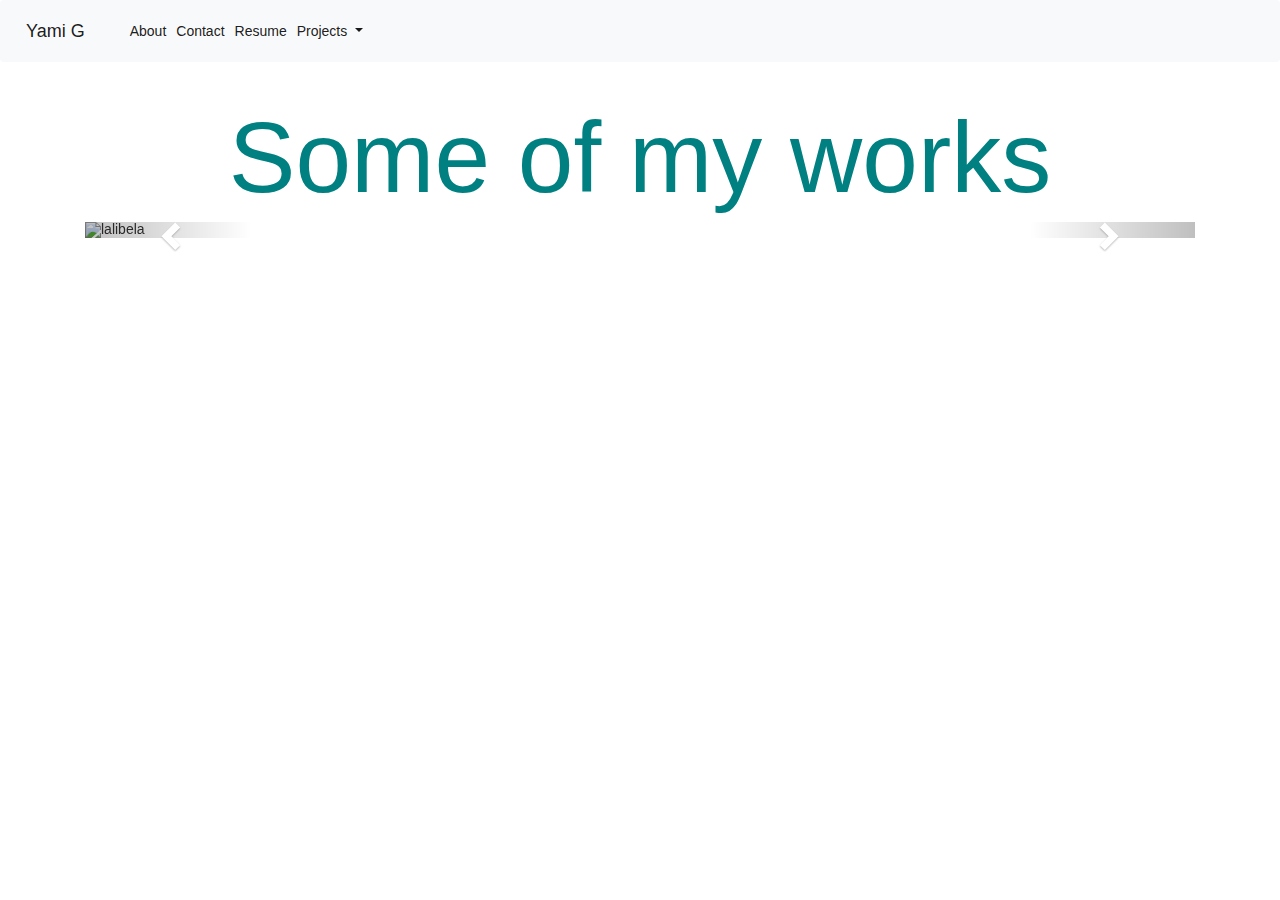
==== About.html @ f78be08a "first commit" ====
<!DOCTYPE html>
<html lang="en">
    <!-- <head>
        <title>Bootstrap Example</title>
        <meta charset="utf-8">
        <meta name="viewport" content="width=device-width, initial-scale=1">
        <link rel="stylesheet" href="https://maxcdn.bootstrapcdn.com/bootstrap/3.4.1/css/bootstrap.min.css">
        <script src="https://ajax.googleapis.com/ajax/libs/jquery/3.4.1/jquery.min.js"></script>
        <script src="https://maxcdn.bootstrapcdn.com/bootstrap/3.4.1/js/bootstrap.min.js"></script>

      </head> -->
  <head>
    <!--The below meta tag <meta charset= "UTF-8"> enables the HTML document to support all the languages that exist on Earth. Without this tag, a browser may not be able to correctly display any characters that don't belong to the basic Latin alphabet. -->
    <meta charset="utf-8">
    <!--The below meta tag tells intertnet explorer to use the latest rendering engine -->
    <meta http-equiv="X-UA-Compatible" content="IE=edge">
    <!-- This below meta tag sets the page width to the size of the device and sets the zoom width to 1 -->
    <meta name="viewport" content="width=device-width, initial-scale=1, shrink-to-fit=no">
    <!-- The above 3 meta tags *must* come first in the head; any other head content must come *after* these tags -->
    <!-- My custom css stylesheet link is below -->
    <link rel="stylesheet" href="style.css">
    <!-- This will be the name of our page as it shows up in our tab -->
    <title>Bootstrap 101 Template</title>
    <!-- Latest compiled and minified Bootstrap CSS -->
    <link rel="stylesheet" href="https://stackpath.bootstrapcdn.com/bootstrap/4.3.1/css/bootstrap.min.css" integrity="sha384-ggOyR0iXCbMQv3Xipma34MD+dH/1fQ784/j6cY/iJTQUOhcWr7x9JvoRxT2MZw1T" crossorigin="anonymous">
    <!-- CDN for Glyphicons. A CDN is a service that accelerates internet content delivery -->
    <link href="https://maxcdn.bootstrapcdn.com/font-awesome/4.7.0/css/font-awesome.min.css" rel="stylesheet">
    <link rel="stylesheet" href="https://cdnjs.cloudflare.com/ajax/libs/font-awesome/4.7.0/css/font-awesome.min.css">
    <link rel="stylesheet" href="https://maxcdn.bootstrapcdn.com/bootstrap/3.4.1/css/bootstrap.min.css"> 
    <script src="https://ajax.googleapis.com/ajax/libs/jquery/3.4.1/jquery.min.js"></script>
    <script src="https://maxcdn.bootstrapcdn.com/bootstrap/3.4.1/js/bootstrap.min.js"></script>
  
</head>
<body>

          
          <nav class="navbar navbar-expand-lg navbar-light bg-light">
            <a class="navbar-brand" href="#">Yami G</a>
            <button class="navbar-toggler" type="button" data-toggle="collapse" data-target="#navbarNavDropdown" aria-controls="navbarNavDropdown" aria-expanded="false" aria-label="Toggle navigation">
              <span class="navbar-toggler-icon"></span>
            </button>
            <div class="collapse navbar-collapse" id="navbarNavDropdown">
              <ul class="navbar-nav">
                <li class="nav-item active">
                  <a class="nav-link" href="about.html">About<span class="sr-only">(current)</span></a>
                </li>
                <li class="nav-item active">
                  <a class="nav-link" href="contact.html">Contact</a>
                </li>
                <li class="nav-item active">
                  <a class="nav-link" href="resume.html">Resume</a>
                </li>
                <li class="nav-item dropdown active">
                  <a class="nav-link dropdown-toggle" href="projects.html" id="navbarDropdownMenuLink" role="button" data-toggle="dropdown" aria-haspopup="true" aria-expanded="false">
                    Projects
                  </a>
                  <div class="dropdown-menu" aria-labelledby="navbarDropdownMenuLink">
                    <a class="dropdown-item" href="https://github.com/yami-er/bootstrap-lab.git">Lalibela Webpage</a>
                    <a class="dropdown-item" href="https://github.com/yami-er/animation-lab.git">Kitchen Webpage</a>
                    <a class="dropdown-item" href="https://github.com/yami-er/Twitter-lab.git">Resume Webpage</a>
                  </div>
                </li>
                </ul>
            
          </nav>
        </div>  

        
        <div class="container">
            <h1 style="color: teal; text-align: center;">Some of my works</h1>  
            <div id="myCarousel" class="carousel slide" data-ride="carousel">
              <!-- Indicators -->
              <ol class="carousel-indicators">
                <li data-target="#myCarousel" data-slide-to="0" class="active"></li>
                <li data-target="#myCarousel" data-slide-to="1"></li>
                <li data-target="#myCarousel" data-slide-to="2"></li>
              </ol>
          
              <!-- Wrapper for slides -->
              <div class="carousel-inner">
                  <div class="item active">
                      <img src="Lalibela.png" alt="lalibela" style="width:100%;">
                      </div>
              
                      <div class="item">
                      <img src="Yami-kitchen.PNG" alt="Yami-kitchen" style="width:100%;">
                      </div>
                  
                      <div class="item">
                      <img src="Restaurant.PNG" alt="Restaurant" style="width:100%;">
                      </div>
              </div>
          
              <!-- Left and right controls -->
              <a class="left carousel-control" href="#myCarousel" data-slide="prev">
                <span class="glyphicon glyphicon-chevron-left"></span>
                <span class="sr-only">Previous</span>
              </a>
              <a class="right carousel-control" href="#myCarousel" data-slide="next">
                <span class="glyphicon glyphicon-chevron-right"></span>
                <span class="sr-only">Next</span>
              </a>
            </div>
          </div>
</body>
</html>
---- style.css ----
.col-sm-4{
    border: 1px #ccc solid;
    text-align: center;
}
.col-sm-8{ 
    border: 1px #ccc solid;
    text-align: center;
}

body {
    background-image: url("paper.gif");
    background-color: red;

h1{
   text-align: center; 
   font-size:100px;
   color: teal;
  
}



}
 
/* .flip-box {
    background-color: transparent;
    width: 300px;
    height: 200px;
    border: 1px solid #f1f1f1;
    perspective: 1000px;
  }
  
  .flip-box-inner {
    position: relative;
    width: 100%;
    height: 100%;
    text-align: center;
    transition: transform 0.8s;
    transform-style: preserve-3d;
  }
  
  .flip-box:hover .flip-box-inner {
    transform: rotateX(180deg);
  }
  
  .flip-box-front, .flip-box-back {
    position: absolute;
    width: 100%;
    height: 100%;
    -webkit-backface-visibility: hidden;
    backface-visibility: hidden;
  }
  
  .flip-box-front {
    background-color: #bbb;
    color: black;
  }
  
  .flip-box-back {
    background-color: dodgerblue;
    color: white;
    transform: rotateX(180deg);
  } */
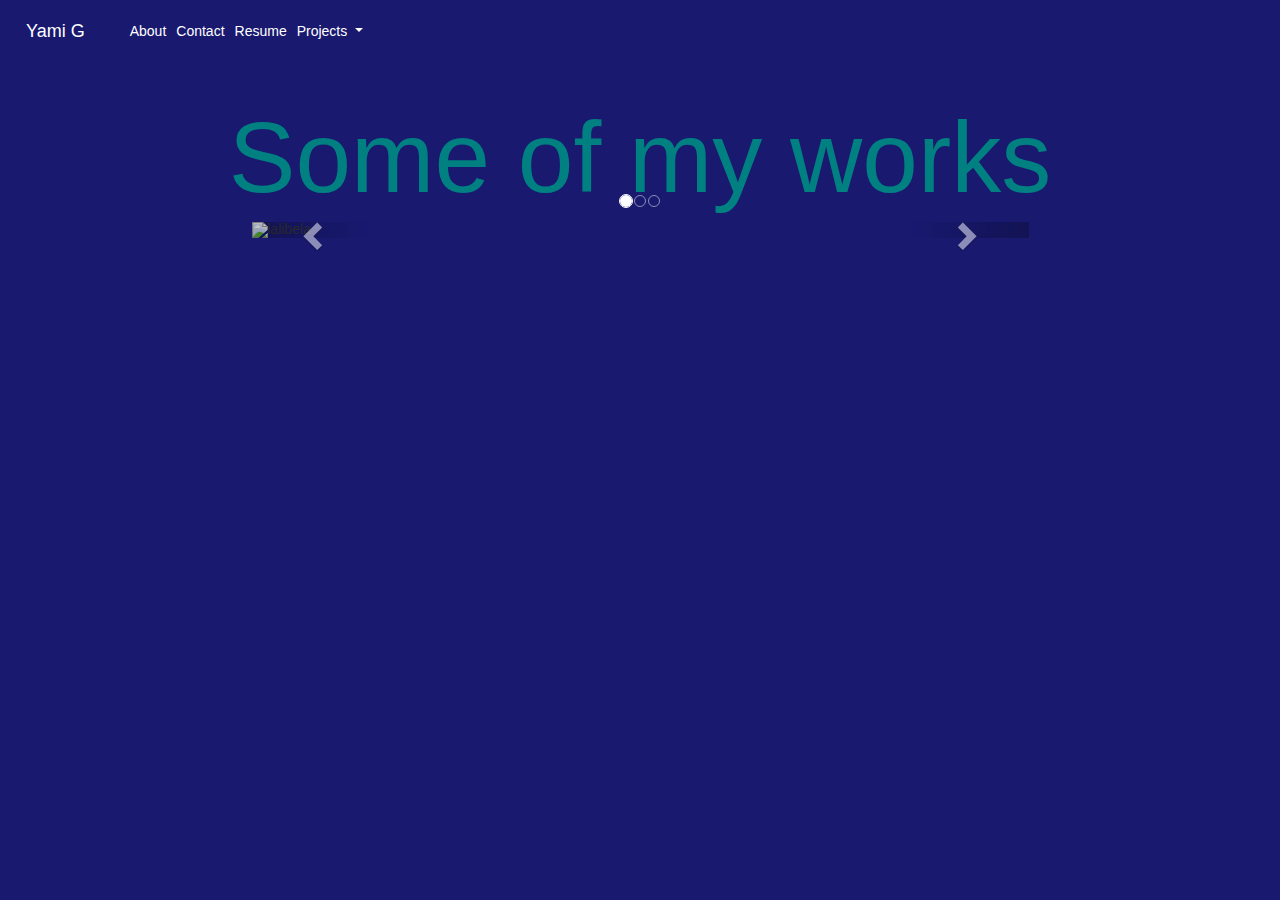
==== commit 7d1a705f: "second commit" ====
--- a/About.html
+++ b/About.html
@@ -29,46 +29,58 @@
     <link rel="stylesheet" href="https://maxcdn.bootstrapcdn.com/bootstrap/3.4.1/css/bootstrap.min.css"> 
     <script src="https://ajax.googleapis.com/ajax/libs/jquery/3.4.1/jquery.min.js"></script>
     <script src="https://maxcdn.bootstrapcdn.com/bootstrap/3.4.1/js/bootstrap.min.js"></script>
-  
+  <style>
+    body{
+      background-color: midnightblue;
+    }
+    .carousel {
+  width:70%;
+  height:70%;
+  position: relative;
+  margin: auto;
+    }
+
+  </style>
 </head>
 <body>
 
           
-          <nav class="navbar navbar-expand-lg navbar-light bg-light">
-            <a class="navbar-brand" href="#">Yami G</a>
-            <button class="navbar-toggler" type="button" data-toggle="collapse" data-target="#navbarNavDropdown" aria-controls="navbarNavDropdown" aria-expanded="false" aria-label="Toggle navigation">
-              <span class="navbar-toggler-icon"></span>
-            </button>
-            <div class="collapse navbar-collapse" id="navbarNavDropdown">
-              <ul class="navbar-nav">
-                <li class="nav-item active">
-                  <a class="nav-link" href="about.html">About<span class="sr-only">(current)</span></a>
-                </li>
-                <li class="nav-item active">
-                  <a class="nav-link" href="contact.html">Contact</a>
-                </li>
-                <li class="nav-item active">
-                  <a class="nav-link" href="resume.html">Resume</a>
-                </li>
-                <li class="nav-item dropdown active">
-                  <a class="nav-link dropdown-toggle" href="projects.html" id="navbarDropdownMenuLink" role="button" data-toggle="dropdown" aria-haspopup="true" aria-expanded="false">
-                    Projects
-                  </a>
-                  <div class="dropdown-menu" aria-labelledby="navbarDropdownMenuLink">
-                    <a class="dropdown-item" href="https://github.com/yami-er/bootstrap-lab.git">Lalibela Webpage</a>
-                    <a class="dropdown-item" href="https://github.com/yami-er/animation-lab.git">Kitchen Webpage</a>
-                    <a class="dropdown-item" href="https://github.com/yami-er/Twitter-lab.git">Resume Webpage</a>
-                  </div>
-                </li>
-                </ul>
-            
-          </nav>
+  <nav class="navbar navbar-expand-lg navbar-dark">
+    <a class = bac-g></a>
+   <a class="navbar-brand" href="yamig.html">Yami G</a>
+   <button class="navbar-toggler" type="button" data-toggle="collapse" data-target="#navbarNavDropdown" aria-controls="navbarNavDropdown" aria-expanded="false" aria-label="Toggle navigation">
+     <span class="navbar-toggler-icon"></span>
+   </button>
+   <div class="collapse navbar-collapse" id="navbarNavDropdown">
+     <ul class="navbar-nav">
+       <li class="nav-item active">
+         <a class="nav-link" href="about.html">About<span class="sr-only">(current)</span></a>
+       </li>
+       <li class="nav-item active">
+         <a class="nav-link" href="contact.html">Contact</a>
+       </li>
+       <li class="nav-item active">
+         <a class="nav-link" href="resume.html">Resume</a>
+       </li>
+       <li class="nav-item dropdown active">
+         <a class="nav-link dropdown-toggle" href="projects.html" id="navbarDropdownMenuLink" role="button" data-toggle="dropdown" aria-haspopup="true" aria-expanded="false">
+           Projects
+         </a>
+         <div class="dropdown-menu" aria-labelledby="navbarDropdownMenuLink">
+           <a class="dropdown-item" href="https://github.com/yami-er/bootstrap-lab.git">Lalibela Webpage</a>
+           <a class="dropdown-item" href="https://github.com/yami-er/animation-lab.git">Kitchen Webpage</a>
+           <a class="dropdown-item" href="https://github.com/yami-er/Twitter-lab.git">Resume Webpage</a>
+         </div>
+       </li>
+       </ul>
+ 
+ </nav>
         </div>  
 
         
         <div class="container">
             <h1 style="color: teal; text-align: center;">Some of my works</h1>  
-            <div id="myCarousel" class="carousel slide" data-ride="carousel">
+            <div id="myCarousel" class="carousel slide" data-ride="carousel" >
               <!-- Indicators -->
               <ol class="carousel-indicators">
                 <li data-target="#myCarousel" data-slide-to="0" class="active"></li>
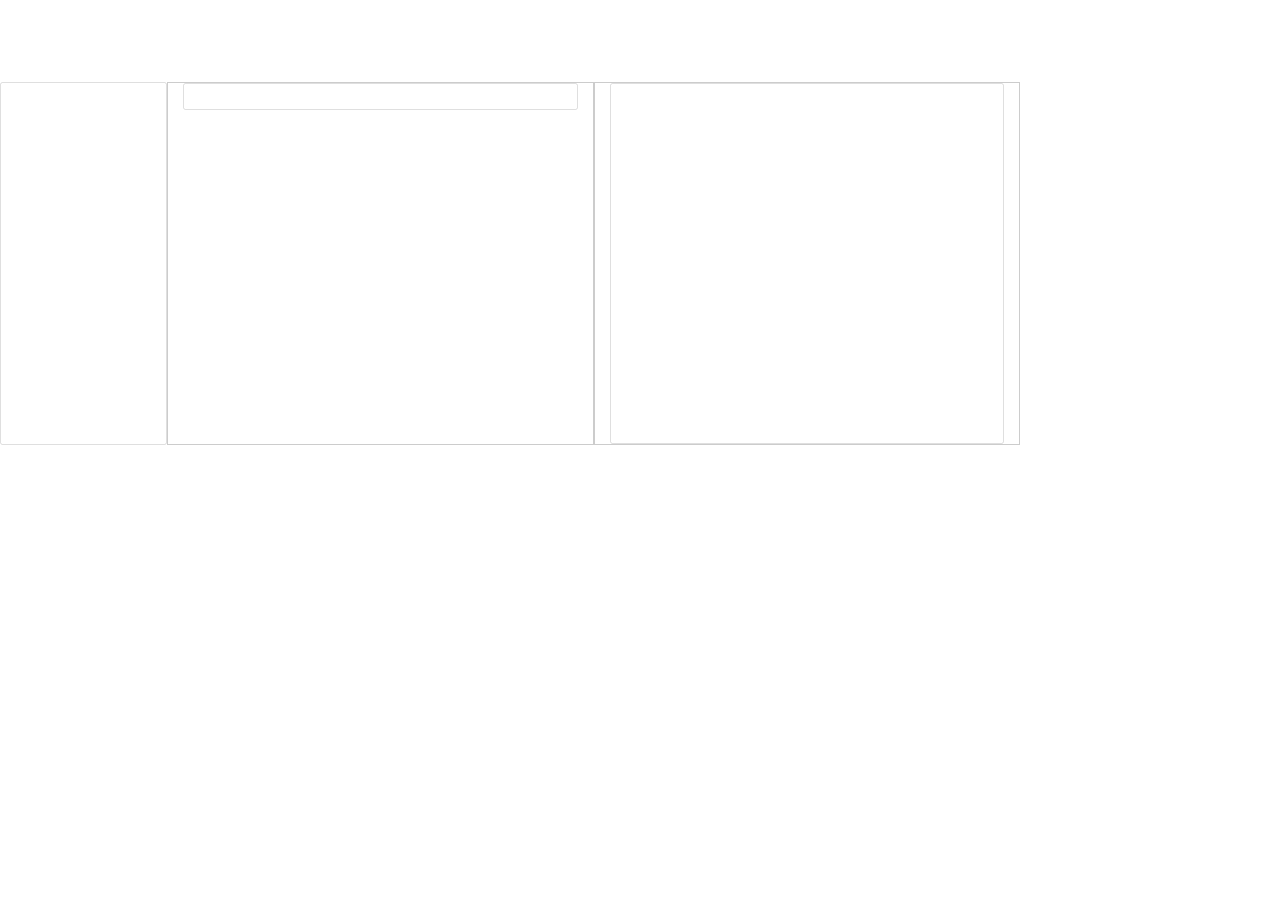
==== commit 76c3455b: "change" ====
--- a/About.html
+++ b/About.html
@@ -1,118 +1,95 @@
 <!DOCTYPE html>
 <html lang="en">
-    <!-- <head>
-        <title>Bootstrap Example</title>
-        <meta charset="utf-8">
-        <meta name="viewport" content="width=device-width, initial-scale=1">
-        <link rel="stylesheet" href="https://maxcdn.bootstrapcdn.com/bootstrap/3.4.1/css/bootstrap.min.css">
-        <script src="https://ajax.googleapis.com/ajax/libs/jquery/3.4.1/jquery.min.js"></script>
-        <script src="https://maxcdn.bootstrapcdn.com/bootstrap/3.4.1/js/bootstrap.min.js"></script>
-
-      </head> -->
   <head>
-    <!--The below meta tag <meta charset= "UTF-8"> enables the HTML document to support all the languages that exist on Earth. Without this tag, a browser may not be able to correctly display any characters that don't belong to the basic Latin alphabet. -->
     <meta charset="utf-8">
-    <!--The below meta tag tells intertnet explorer to use the latest rendering engine -->
     <meta http-equiv="X-UA-Compatible" content="IE=edge">
-    <!-- This below meta tag sets the page width to the size of the device and sets the zoom width to 1 -->
     <meta name="viewport" content="width=device-width, initial-scale=1, shrink-to-fit=no">
-    <!-- The above 3 meta tags *must* come first in the head; any other head content must come *after* these tags -->
-    <!-- My custom css stylesheet link is below -->
     <link rel="stylesheet" href="style.css">
-    <!-- This will be the name of our page as it shows up in our tab -->
     <title>Bootstrap 101 Template</title>
-    <!-- Latest compiled and minified Bootstrap CSS -->
     <link rel="stylesheet" href="https://stackpath.bootstrapcdn.com/bootstrap/4.3.1/css/bootstrap.min.css" integrity="sha384-ggOyR0iXCbMQv3Xipma34MD+dH/1fQ784/j6cY/iJTQUOhcWr7x9JvoRxT2MZw1T" crossorigin="anonymous">
-    <!-- CDN for Glyphicons. A CDN is a service that accelerates internet content delivery -->
     <link href="https://maxcdn.bootstrapcdn.com/font-awesome/4.7.0/css/font-awesome.min.css" rel="stylesheet">
     <link rel="stylesheet" href="https://cdnjs.cloudflare.com/ajax/libs/font-awesome/4.7.0/css/font-awesome.min.css">
     <link rel="stylesheet" href="https://maxcdn.bootstrapcdn.com/bootstrap/3.4.1/css/bootstrap.min.css"> 
     <script src="https://ajax.googleapis.com/ajax/libs/jquery/3.4.1/jquery.min.js"></script>
-    <script src="https://maxcdn.bootstrapcdn.com/bootstrap/3.4.1/js/bootstrap.min.js"></script>
-  <style>
-    body{
-      background-color: midnightblue;
-    }
-    .carousel {
-  width:70%;
-  height:70%;
-  position: relative;
-  margin: auto;
-    }
-
-  </style>
-</head>
-<body>
-
-          
-  <nav class="navbar navbar-expand-lg navbar-dark">
-    <a class = bac-g></a>
-   <a class="navbar-brand" href="yamig.html">Yami G</a>
-   <button class="navbar-toggler" type="button" data-toggle="collapse" data-target="#navbarNavDropdown" aria-controls="navbarNavDropdown" aria-expanded="false" aria-label="Toggle navigation">
-     <span class="navbar-toggler-icon"></span>
-   </button>
-   <div class="collapse navbar-collapse" id="navbarNavDropdown">
-     <ul class="navbar-nav">
-       <li class="nav-item active">
-         <a class="nav-link" href="about.html">About<span class="sr-only">(current)</span></a>
-       </li>
-       <li class="nav-item active">
-         <a class="nav-link" href="contact.html">Contact</a>
-       </li>
-       <li class="nav-item active">
-         <a class="nav-link" href="resume.html">Resume</a>
-       </li>
-       <li class="nav-item dropdown active">
-         <a class="nav-link dropdown-toggle" href="projects.html" id="navbarDropdownMenuLink" role="button" data-toggle="dropdown" aria-haspopup="true" aria-expanded="false">
-           Projects
-         </a>
-         <div class="dropdown-menu" aria-labelledby="navbarDropdownMenuLink">
-           <a class="dropdown-item" href="https://github.com/yami-er/bootstrap-lab.git">Lalibela Webpage</a>
-           <a class="dropdown-item" href="https://github.com/yami-er/animation-lab.git">Kitchen Webpage</a>
-           <a class="dropdown-item" href="https://github.com/yami-er/Twitter-lab.git">Resume Webpage</a>
-         </div>
-       </li>
-       </ul>
- 
- </nav>
-        </div>  
-
-        
-        <div class="container">
-            <h1 style="color: teal; text-align: center;">Some of my works</h1>  
-            <div id="myCarousel" class="carousel slide" data-ride="carousel" >
-              <!-- Indicators -->
-              <ol class="carousel-indicators">
-                <li data-target="#myCarousel" data-slide-to="0" class="active"></li>
-                <li data-target="#myCarousel" data-slide-to="1"></li>
-                <li data-target="#myCarousel" data-slide-to="2"></li>
-              </ol>
-          
-              <!-- Wrapper for slides -->
-              <div class="carousel-inner">
-                  <div class="item active">
-                      <img src="Lalibela.png" alt="lalibela" style="width:100%;">
-                      </div>
-              
-                      <div class="item">
-                      <img src="Yami-kitchen.PNG" alt="Yami-kitchen" style="width:100%;">
-                      </div>
-                  
-                      <div class="item">
-                      <img src="Restaurant.PNG" alt="Restaurant" style="width:100%;">
-                      </div>
+    <script src="https://maxcdn.bootstrapcdn.com/bootstrap/3.4.1/js/bootstrap.min.js"></script>   
+  </head>
+    <style>
+      body{
+        background-image: url("https://wallpaperaccess.com/full/112097.jpg");
+        background-size: cover;
+      }
+      p{color:#fff;
+        font-size: large;
+        text-align: left;
+      }
+      ul{color:#fff;
+        list-style-type:circle;
+        text-align: left;
+      }
+      
+    </style>
+  <body>    
+    <nav class="navbar navbar-expand-lg navbar-dark">
+        <a class = bac-g></a>
+        <a class="navbar-brand" href="yamig.html">Yami G</a>
+        <button class="navbar-toggler" type="button" data-toggle="collapse" data-target="#navbarNavDropdown" aria-controls="navbarNavDropdown" aria-expanded="false" aria-label="Toggle navigation">
+          <span class="navbar-toggler-icon"></span>
+        </button>
+      <div class="collapse navbar-collapse" id="navbarNavDropdown">
+        <ul class="navbar-nav">
+          <li class="nav-item active">
+            <a class="nav-link" href="about.html">About<span class="sr-only">(current)</span></a>
+          </li>
+          <li class="nav-item active">
+            <a class="nav-link" href="contact.html">Contact</a>
+          </li>
+        </ul>
+      </div>
+    </nav>
+      <div class="container-fluid">
+        <div class="row">
+          <div class="card-deck">
+            <div class="card bg-transparent">
+              <div class="card-body text-center">
+                <ul class="card-text" ><h3>Expertise</h3> 
+                  <li> Java</li> 
+                  <li>Javascript</li>
+                  <li>JQuery</li> 
+                  <li>TSQL</li>
+                  <li>REACT</li>
+                  <li>AJAX</li>
+                  <li>HTML</li>
+                  <li>CSS</li>
+                  <li>BOOTSTRAP</li>
               </div>
-          
-              <!-- Left and right controls -->
-              <a class="left carousel-control" href="#myCarousel" data-slide="prev">
-                <span class="glyphicon glyphicon-chevron-left"></span>
-                <span class="sr-only">Previous</span>
-              </a>
-              <a class="right carousel-control" href="#myCarousel" data-slide="next">
-                <span class="glyphicon glyphicon-chevron-right"></span>
-                <span class="sr-only">Next</span>
-              </a>
             </div>
           </div>
-</body>
+          <div class="col-sm-4">
+            <div class="card-deck">
+              <div class="card bg-transparent">
+                <div class="card-body text-center">
+                  <p class="card-text"></p>
+                </div>
+              </div>
+          </div>
+        </div>
+        <div class="col-sm-4">
+          <div class="card-deck">
+            <div class="card bg-transparent">
+              <div class="card-body text-center">
+                <p class="card-text">Exceptionally creative and dependable <br>Entry Level
+                   Web Developer with a stellar customer<br> service record and superb work <br>
+                   ethic. Broadly and deeply knowledgeable<br> in a wide variety of computer<br>
+                    languages as well as the principles and<br> techniques of website construction<br>
+                     and maintenance. Highly adept at conveying<br> complex technical information <br>
+                     to a variety of professional and lay audiences<br> in a clear and understandable<br>
+                      manner.</p>
+              </div>
+            </div>
+        </div>
+      </div>
+      </div>
+     
+   
+  </body>
 </html>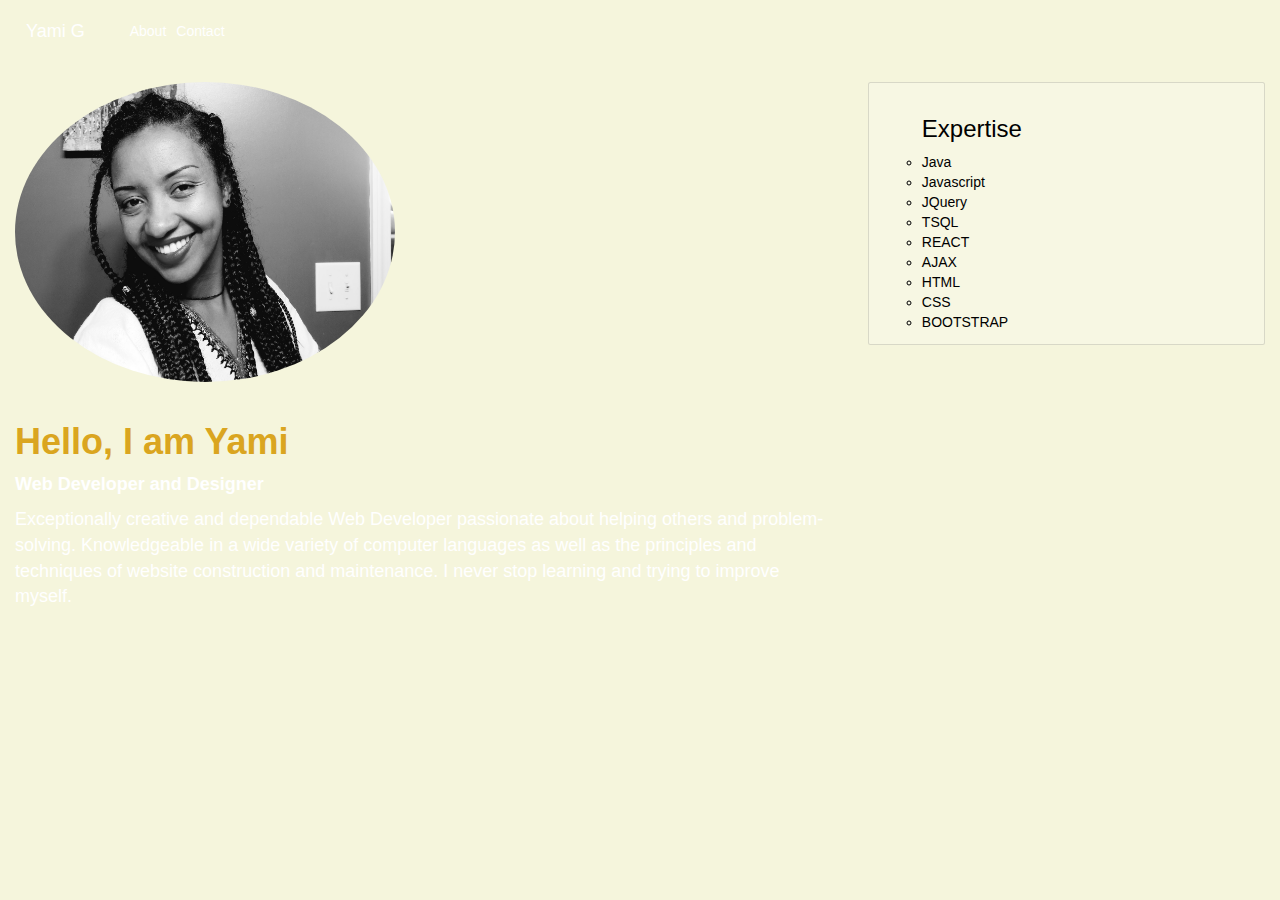
==== commit 358d804e: "change" ====
--- a/About.html
+++ b/About.html
@@ -15,17 +15,25 @@
   </head>
     <style>
       body{
-        background-image: url("https://wallpaperaccess.com/full/112097.jpg");
+        background-image: url("https://assets.atlasobscura.com/media/W1siZiIsInVwbG9hZHMvcGxhY2VfaW1hZ2VzL2U1ZjAxNWQxOWM5MjljNjVmZl9CZXRlX0dpeW9yZ2lzX0xhbGliZWxhLmpwZyJdLFsicCIsInRodW1iIiwieDM5MD4iXSxbInAiLCJjb252ZXJ0IiwiLXF1YWxpdHkgODEgLWF1dG8tb3JpZW50Il1d");
+        background-color:beige;
         background-size: cover;
+        
       }
-      p{color:#fff;
+      p{color: #fff;
         font-size: large;
         text-align: left;
       }
-      ul{color:#fff;
+      ul{color:black;
         list-style-type:circle;
         text-align: left;
       }
+       .card {
+        background-color: rgba(255, 255, 255, 0.212) !important;
+      }
+      h1{
+        color:#daa520 ;
+      } 
       
     </style>
   <body>    
@@ -46,50 +54,36 @@
         </ul>
       </div>
     </nav>
-      <div class="container-fluid">
-        <div class="row">
-          <div class="card-deck">
-            <div class="card bg-transparent">
-              <div class="card-body text-center">
-                <ul class="card-text" ><h3>Expertise</h3> 
-                  <li> Java</li> 
-                  <li>Javascript</li>
-                  <li>JQuery</li> 
-                  <li>TSQL</li>
-                  <li>REACT</li>
-                  <li>AJAX</li>
-                  <li>HTML</li>
-                  <li>CSS</li>
-                  <li>BOOTSTRAP</li>
-              </div>
+    <div class="container-fluid">
+        <div class = "row">
+            <div class="col-sm-8">
+              <img src="20200112_123908.jpg" class="rounded-circle" alt="Cinque Terre" width="380" height="300" ><br><br>
+              <h1><strong >Hello, I am Yami </strong></h2>
+              <p><strong>Web Developer and Designer</strong></p>
+              <p>Exceptionally creative and dependable Web Developer passionate about helping others and problem-solving. 
+                Knowledgeable in a wide variety of computer languages as well as the principles and techniques of website 
+                construction and maintenance. I never stop learning and  trying to improve myself. </p>
             </div>
-          </div>
-          <div class="col-sm-4">
-            <div class="card-deck">
-              <div class="card bg-transparent">
-                <div class="card-body text-center">
-                  <p class="card-text"></p>
+            <div class="col-sm-4">
+              <div class="card-deck">
+                <div class="card bg-dark">
+                  <div class="card-body text-center">
+                    <ul class="card-text" ><h3>Expertise</h3> 
+                      <li> Java</li> 
+                      <li>Javascript</li>
+                      <li>JQuery</li> 
+                      <li>TSQL</li>
+                      <li>REACT</li>
+                      <li>AJAX</li>
+                      <li>HTML</li>
+                      <li>CSS</li>
+                      <li>BOOTSTRAP</li>
+                  </div>
                 </div>
               </div>
-          </div>
-        </div>
-        <div class="col-sm-4">
-          <div class="card-deck">
-            <div class="card bg-transparent">
-              <div class="card-body text-center">
-                <p class="card-text">Exceptionally creative and dependable <br>Entry Level
-                   Web Developer with a stellar customer<br> service record and superb work <br>
-                   ethic. Broadly and deeply knowledgeable<br> in a wide variety of computer<br>
-                    languages as well as the principles and<br> techniques of website construction<br>
-                     and maintenance. Highly adept at conveying<br> complex technical information <br>
-                     to a variety of professional and lay audiences<br> in a clear and understandable<br>
-                      manner.</p>
-              </div>
+              
             </div>
         </div>
-      </div>
-      </div>
-     
-   
+    </div>
   </body>
 </html>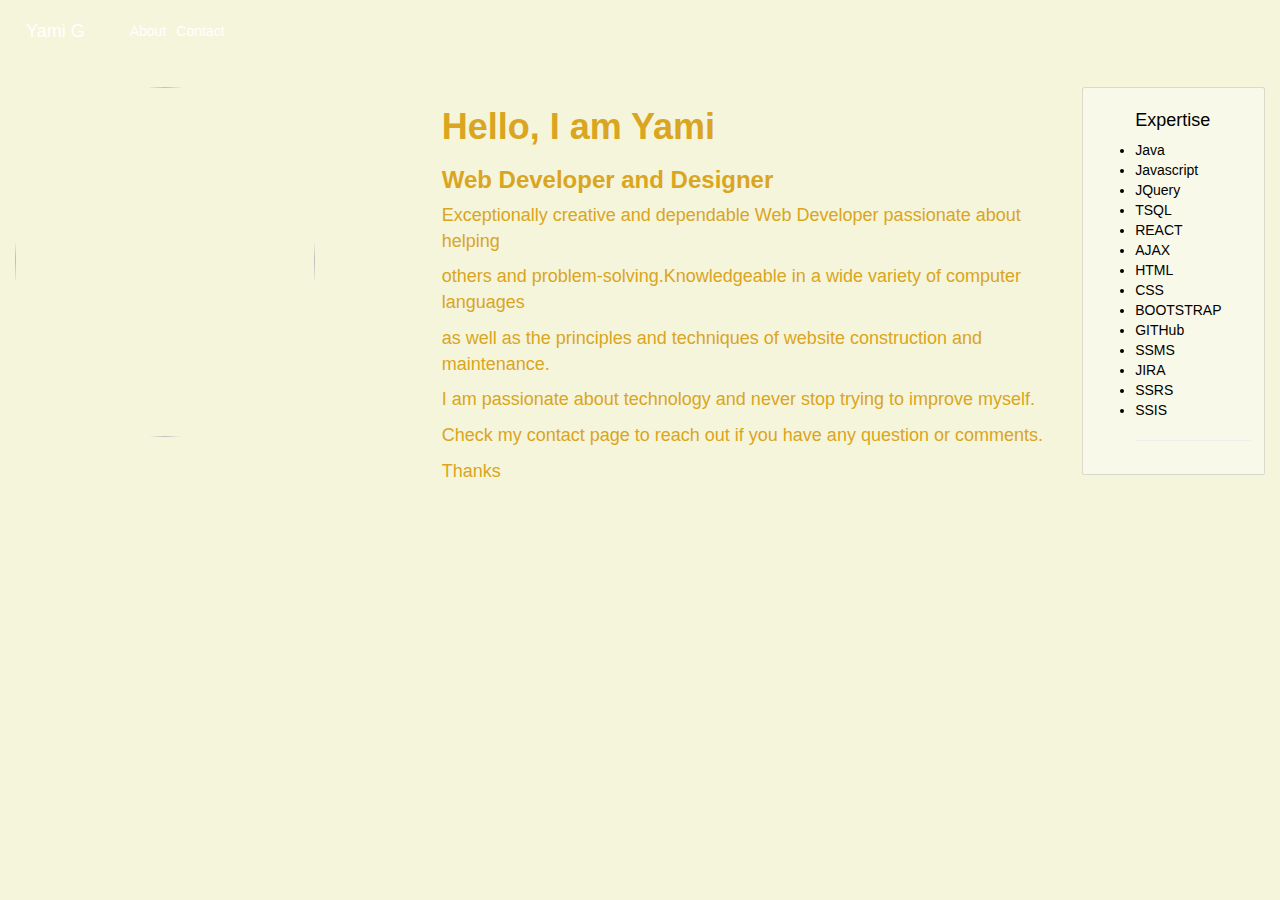
==== commit 531f4599: "change" ====
--- a/About.html
+++ b/About.html
@@ -5,7 +5,7 @@
     <meta http-equiv="X-UA-Compatible" content="IE=edge">
     <meta name="viewport" content="width=device-width, initial-scale=1, shrink-to-fit=no">
     <link rel="stylesheet" href="style.css">
-    <title>Bootstrap 101 Template</title>
+    <title>Yami's portifolio</title>
     <link rel="stylesheet" href="https://stackpath.bootstrapcdn.com/bootstrap/4.3.1/css/bootstrap.min.css" integrity="sha384-ggOyR0iXCbMQv3Xipma34MD+dH/1fQ784/j6cY/iJTQUOhcWr7x9JvoRxT2MZw1T" crossorigin="anonymous">
     <link href="https://maxcdn.bootstrapcdn.com/font-awesome/4.7.0/css/font-awesome.min.css" rel="stylesheet">
     <link rel="stylesheet" href="https://cdnjs.cloudflare.com/ajax/libs/font-awesome/4.7.0/css/font-awesome.min.css">
@@ -15,25 +15,55 @@
   </head>
     <style>
       body{
-        background-image: url("https://assets.atlasobscura.com/media/W1siZiIsInVwbG9hZHMvcGxhY2VfaW1hZ2VzL2U1ZjAxNWQxOWM5MjljNjVmZl9CZXRlX0dpeW9yZ2lzX0xhbGliZWxhLmpwZyJdLFsicCIsInRodW1iIiwieDM5MD4iXSxbInAiLCJjb252ZXJ0IiwiLXF1YWxpdHkgODEgLWF1dG8tb3JpZW50Il1d");
+        background-image: url("https://portfolio-ritz.azurewebsites.net/Assets/images/2.jpg");
         background-color:beige;
         background-size: cover;
+        background-position: center;
+        background-attachment: fixed;
         
       }
-      p{color: #fff;
+      img {
+        border-radius: 50%;
+      }
+      p{
         font-size: large;
         text-align: left;
+        font-family: 'Montserrat', sans-serif;
+        color:#daa520 ;
+       
+
       }
-      ul{color:black;
-        list-style-type:circle;
+      ul{color:#000;
+        list-style-type:disc;
         text-align: left;
+        font-weight: 400;
       }
        .card {
-        background-color: rgba(255, 255, 255, 0.212) !important;
+        background-color: rgba(255, 255, 255, 0.37) !important;
+       
+        
       }
-      h1{
+      h1,h3{
         color:#daa520 ;
+        
       } 
+      h4{
+        color:#000;
+        
+      }
+
+      .p-3{
+        background-color:rgba(255, 255, 255, 0.35) !important;
+        color:#000;
+      }
+
+      .p-2{
+       border-radius: 50%;
+
+      }
+
+     
+
       
     </style>
   <body>    
@@ -56,19 +86,24 @@
     </nav>
     <div class="container-fluid">
         <div class = "row">
-            <div class="col-sm-8">
-              <img src="20200112_123908.jpg" class="rounded-circle" alt="Cinque Terre" width="380" height="300" ><br><br>
+            <div class="col-sm-4  my-2">
+              <img src="C:\Users\yamer\Desktop\20190428_124409.jpg" width="300" height="350">
+            </div>
+            <div class="col-sm-6  my-2">
               <h1><strong >Hello, I am Yami </strong></h2>
-              <p><strong>Web Developer and Designer</strong></p>
-              <p>Exceptionally creative and dependable Web Developer passionate about helping others and problem-solving. 
-                Knowledgeable in a wide variety of computer languages as well as the principles and techniques of website 
-                construction and maintenance. I never stop learning and  trying to improve myself. </p>
+              <h3><strong>Web Developer and Designer</strong></h3>
+               <p>Exceptionally creative and dependable Web Developer passionate about helping</p>
+               <p>others and problem-solving.Knowledgeable in a wide variety of computer languages</p>
+               <p>as well as the principles and techniques of website construction and maintenance.</p>  
+               <p>I am passionate about technology and never stop trying to improve myself.</p> 
+              <p>Check my contact page to reach out if you have any question or comments.  </p>
+              <p>Thanks</p> 
             </div>
-            <div class="col-sm-4">
+            <div class="col-sm-2  my-2">
               <div class="card-deck">
-                <div class="card bg-dark">
+                <div class="card bg-light">
                   <div class="card-body text-center">
-                    <ul class="card-text" ><h3>Expertise</h3> 
+                    <ul class="card-text" ><h4>Expertise</h4> 
                       <li> Java</li> 
                       <li>Javascript</li>
                       <li>JQuery</li> 
@@ -78,12 +113,28 @@
                       <li>HTML</li>
                       <li>CSS</li>
                       <li>BOOTSTRAP</li>
-                  </div>
+                      <li>GITHub</li>
+                      <li>SSMS</li>
+                      <li>JIRA</li>
+                      <li>SSRS</li>
+                      <li>SSIS</li>
+                      
+                    
+                      <hr>
+                    </div>
                 </div>
               </div>
-              
             </div>
-        </div>
-    </div>
+      </div>
+
+       <!-- <div class ="col-sm-12">
+              <p>Exceptionally creative and dependable Web Developer passionate about helping others and problem-solving.</p>
+              <p> Knowledgeable in a wide variety of computer languages as well as the principles and techniques of website 
+                  construction and maintenance.</p>  
+              <p> I am passionate about technology and never stop trying to improve myself.</p> 
+              <p>Check my contact page to reach out if you have any question or comments.  </p>
+              <p>Thanks</p> 
+    </div>    -->
+    
   </body>
 </html>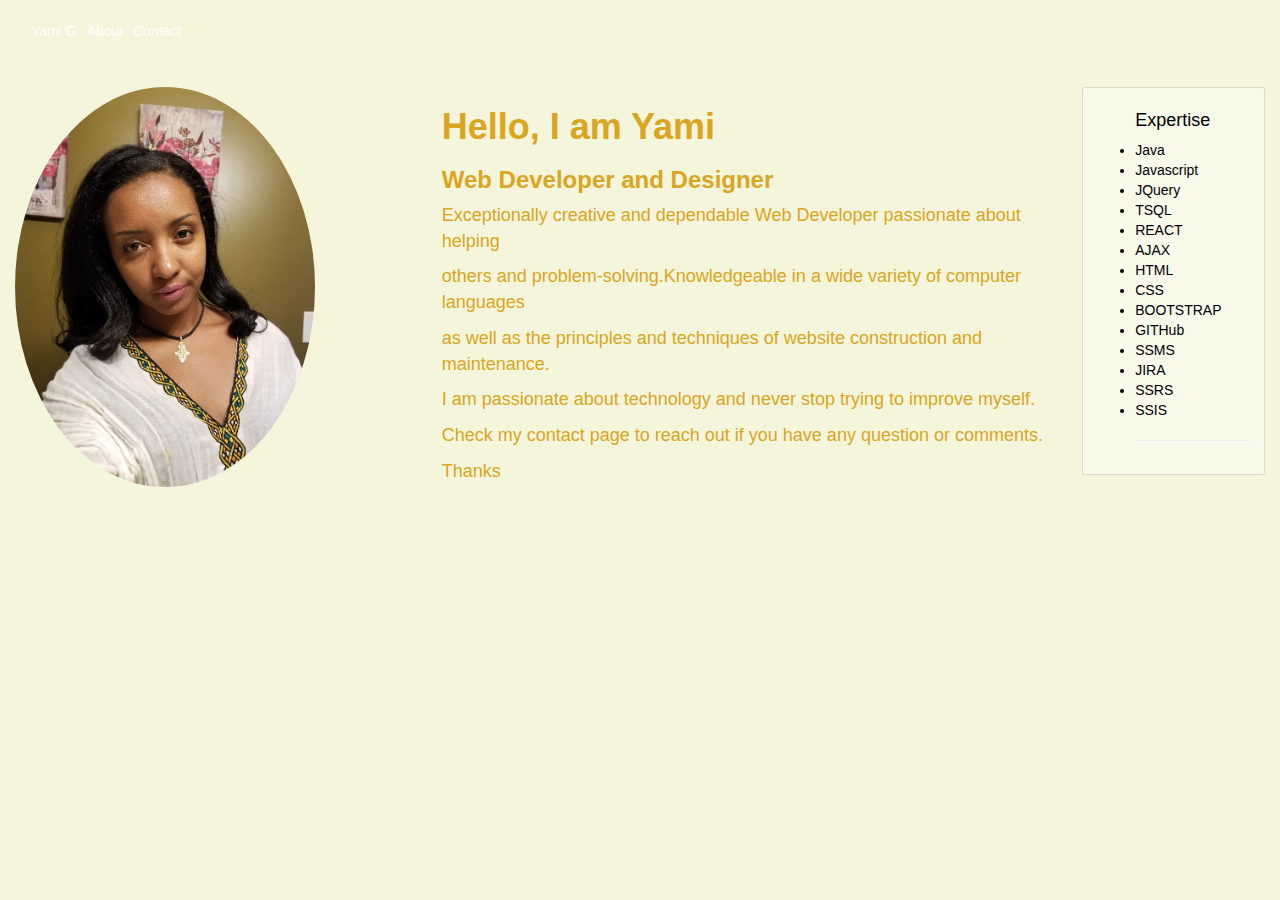
==== commit 6a14c094: "another commit" ====
--- a/About.html
+++ b/About.html
@@ -69,14 +69,16 @@
   <body>    
     <nav class="navbar navbar-expand-lg navbar-dark">
         <a class = bac-g></a>
-        <a class="navbar-brand" href="yamig.html">Yami G</a>
         <button class="navbar-toggler" type="button" data-toggle="collapse" data-target="#navbarNavDropdown" aria-controls="navbarNavDropdown" aria-expanded="false" aria-label="Toggle navigation">
           <span class="navbar-toggler-icon"></span>
         </button>
       <div class="collapse navbar-collapse" id="navbarNavDropdown">
         <ul class="navbar-nav">
           <li class="nav-item active">
-            <a class="nav-link" href="about.html">About<span class="sr-only">(current)</span></a>
+            <a class="nav-link" href="yamig.html">Yami G</a>
+          </li>
+          <li class="nav-item active">
+            <a class="nav-link" href="about.html">About <span class="sr-only">(current)</span></a>
           </li>
           <li class="nav-item active">
             <a class="nav-link" href="contact.html">Contact</a>
@@ -87,7 +89,7 @@
     <div class="container-fluid">
         <div class = "row">
             <div class="col-sm-4  my-2">
-              <img src="C:\Users\yamer\Desktop\20190428_124409.jpg" width="300" height="350">
+              <img src="yami.jpg" width="300" height="400">
             </div>
             <div class="col-sm-6  my-2">
               <h1><strong >Hello, I am Yami </strong></h2>
